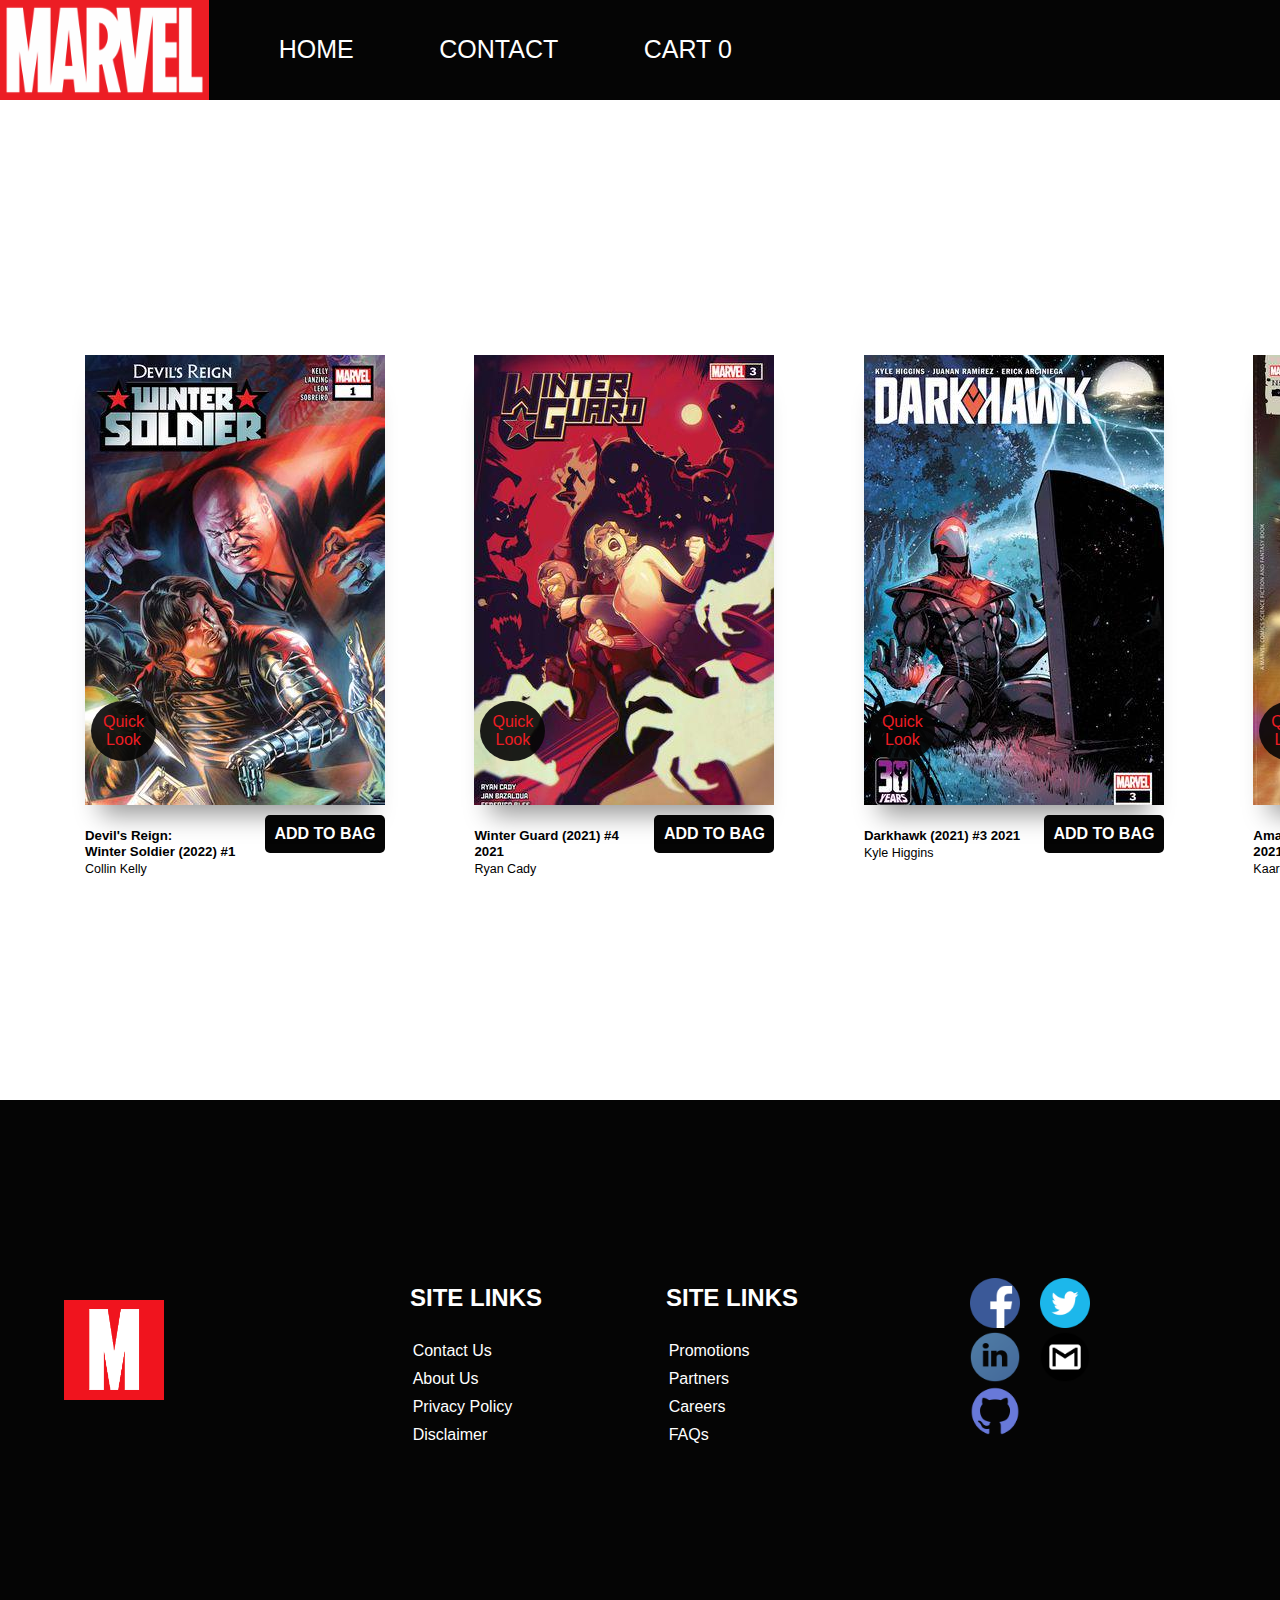
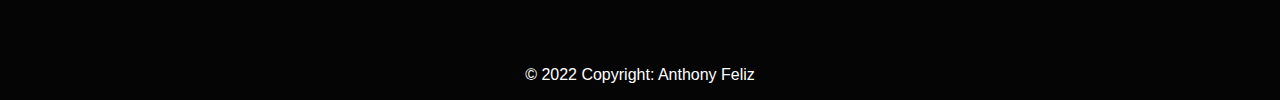
==== index.html @ c4212484 "Add files via upload" ====
<!DOCTYPE html>
<html lang="en">
<head>
    <meta charset="UTF-8">
    <meta http-equiv="X-UA-Compatible" content="IE=edge">
    <meta name="viewport" content="width=device-width, initial-scale=1.0">
    <title>Anthony Feliz - Project 1</title>
    <link href="CSS/style.css" type="text/css" rel="stylesheet" />
</head>
<body>
     <!--THE SCOOP OF MY PROJECT BECAME TOO MUCH SO I TRIMMED IT AND KEPT IT SIMPLE-->
     <!--I HOPE TO TACKLE THIS AGAIN WHEN I HAVE MORE TIME IN THE FUTURE-->




<div class="tint">
    <!-----------------------Header---------------------->
    
    <div class="header">
        <div class="logo"><a href="index.html"><img src="images/mlogo.png"></a></div>
        <div class="topnav">
            <a href="index.html"><span class="yeh">HOME</span></a>
            <a href="contact.html"><span class="yeh">CONTACT</span></a>
            <a href="cart.html"><span class="carts yeh">CART <span>0</span></a>
            <div class="search-container">
              <form action="">
                <input type="text" placeholder="Search.." name="search">
                <button type="submit">GO</button>
              </form>
            </div>
          </div>

    </div>



    <!-------------------End-Of-Header------------------->
   
<!--     
    <div class="ad">
        <div class="mySlides fade">
            <img src="images/s4.jpg" style="width:100%" style="height:1000px">
            <div class="tint" syle="position:absolute"></div>
     
          </div>
        
          <div class="mySlides fade">
            <img src="images/s2.jpg" style="width:100%">
          </div>
        
          <div class="mySlides fade">
            <img src="images/s5.jpg" style="width:100%">
          </div>
 
          <a class="prev" onclick="plusSlides(-1)">&#10094;</a>
          <a class="next" onclick="plusSlides(1)">&#10095;</a>
        </div>
        <br>
        
       
    </div> -->


    <!-----------------------Body------------------------>
    <div class="flex-grid">
            <!-- col comic 1-->
                <div class="col">
                        <!--comic 1-->
                        <div class="row-item-image">
                            <a href="#openModal" class="link">Quick <br> Look</a>
                            <div class="modalWindow" id="openModal">
                                <section class="cont">
                                    <a href="#images/Covers/pua.jpg" class="close">&#10005</a>
                                    <section class="info">
                                        <img src="images/Covers/pua.jpg" alt="Devil's Reign: Winter Soldier (2022) #1" title="Devil's Reign: Winter Soldier (2022) #1">
                                        <div class="p">Devil's Reign: Winter Soldier (2022) #1 <i class="liner">Collin Kelly</i> 
                                            <hr>
                                            A power-mad Mayor Fisk has been gathering information on super heroes. How far will Bucky Barnes go to steal the file on his own shadowy, half-remembered past as the Winter Soldier? And what horrible revelation awaits him if he can get past the Kingpin? Some secrets are meant to stay buried. And some doors are meant to stay closed
                                            <hr>
                                            <span class="price">$5</span>
                                            <a href="#" class="add">ADD TO BAG</a>
                                        </div>
                                        
                                    </section>
                                </section>
                            </div>
                                <img src="images/Covers/pua.jpg" alt="Devil's Reign: Winter Soldier/( 2022) #1" title="Devil's Reign: Winter Soldier (2022) #1" >
    
                                <div class="row-item-text">
                                    <h5>Devil's Reign: <br> Winter Soldier (2022) #1</h5>
                                    <p class="meta">Collin Kelly</p>
                                </div>
                                    <div class="add">ADD TO BAG</div>
                        </div>
                        
                         <!--comic 2-->
                        <div class="row-item-image">
                            <a href="#openModal1" class="link1">Quick <br> Look</a>
                            <div class="modalWindow1" id="openModal1">
                                <section class="cont1">
                                    <a href="#images/Covers/wg.jpg" class="close1">&#10005</a>
                                    <section class="info1">
                                        <img src="images/Covers/wg.jpg" alt="Devil's Reign: Winter Soldier (2022) #1" title="Devil's Reign: Winter Soldier (2022) #1">
                                        <div class="p1">Winter Guard (2021) #4 2021<i class="liner1">Ryan Cady</i> 
                                            <hr>
                                            A SEAT AT THE TABLE! The White Widow and Red Guardian are ready to strike a bargain - but not with the Winter Guard. Red Guardian enlists help from a shocking source…but this is spy business, and "trust" is a mythical thing. Betrayals abound in the darkest corner of Russia as the hunt for project SNOW BLIND heats up!
                                            <hr>
                                            <span class="price1">$5</span>
                                            <a href="#images/Covers/wg.jpg" class="add">ADD TO BAG</a>
                                        </div>
                                        
                                    </section>
                                </section>
                            </div>
                                <img src="images/Covers/wg.jpg" alt="Winter Guard (2021) #3 2021" title="Winter Guard (2021) #3 2021" >
    
                                <div class="row-item-text">
                                    <h5>Winter Guard (2021) #4 <br> 2021</h5>
                                    <p class="meta">Ryan Cady</p>
                                </div>
                                    <div class="add">ADD TO BAG</div>
                        </div>

                         <!--comic 3-->
                        <div class="row-item-image">
                            <a href="#openModal2" class="link2">Quick <br> Look</a>
                            <div class="modalWindow2" id="openModal2">
                                <section class="cont1">
                                    <a href="#images/Covers/dh.jpg" class="close2">&#10005</a>
                                    <section class="info">
                                        <img src="images/Covers/dh.jpg" alt="Darkhawk (2021) #3 2021" title="Darkhawk (2021) #3 2021">
                                        <div class="p2">Darkhawk (2021) #3 2021<i class="liner2">Kyle Higgins</i> 
                                            <hr>
                                            Someone very close to Darkhawk is dead! But who is it? And is it Darkhawk's fault? More importantly, will the new Darkhawk cross the line that no hero should ever cross?
                                            <hr>
                                            <span class="price2">$5</span>
                                            <a href="#" class="add">ADD TO BAG</a>
                                        </div>
                                        
                                    </section>
                                </section>
                            </div>
                                <img src="images/Covers/dh.jpg" alt="Darkhawk (2021) #3 2021" title="Darkhawk (2021) #3 2021" >
    
                                <div class="row-item-text">
                                    <h5>Darkhawk (2021) #3
                                        2021</h5>
                                    <p class="meta">Kyle Higgins</p>
                                </div>
                                    <div class="add">ADD TO BAG</div>
                        </div>


                         <!--comic 4-->
                        <div class="row-item-image">
                            <a href="#openModal3" class="link3">Quick <br> Look</a>
                            <div class="modalWindow3" id="openModal3">
                                <section class="cont">
                                    <a href="#images/Covers/pua.jpg" class="close3">&#10005</a>
                                    <section class="info3">
                                        <img src="images/Covers/af.jpg" alt="Amazing Fantasy (2021) #4 2021" title="Amazing Fantasy (2021) #4 2021">
                                        <div class="p3">Devil's Reign: Winter Soldier (2022) #1 <i class="liner3">Kaare Andrews</i> 
                                            <hr>
                                            THIS. IS. WAR. Teenage Spider-Man, WWII Captain America and spy school Black Widow fight to survive their Amazing Fantasy!
                                            <hr>
                                            <span class="price3">$5</span>
                                            <a href="#" class="add">ADD TO BAG</a>
                                        </div>
                                        
                                    </section>
                                </section>
                            </div>
                                <img src="images/Covers/af.jpg" alt="Amazing Fantasy (2021) #4 2021" title="Amazing Fantasy (2021) #4 2021" >
    
                                <div class="row-item-text">
                                    <h5>Amazing Fantasy (2021) #4 <br>
                                        2021</h5>
                                    <p class="meta">Kaare Andrews</p>
                                </div>
                                    <div class="add">ADD TO BAG</div>
                        </div>
                   
                      
                </div>

    </div>

       
 




    <!-------------------End-Of-Body--------------------->
    <!-----------------------Footer---------------------->
   
    <div class="footer">
        <div class="footLogo"><a href="#"><img src="images/mfoot.png"></a></div>
        <div class="social-link">
            <ul class=”footer-links”>
                <h2>SITE LINKS</h2>
                <li>
                <a>Contact Us</a>
                </li>
                <li>
                <a>About Us</a>
                </li>
                <li>
                <a>Privacy Policy</a>
                </li>
                <li>
                <a>Disclaimer</a>
                </li>
                
            </ul>
        
        </div>
        <div class="social-link2">
            <ul class=”footer-links”>
                <h2>SITE LINKS</h2>
                <li>
                <a>Promotions</a>
                </li>
                <li>
                    <a>Partners</a>
                </li>
                <li>
                <a>Careers</a>
                </li>
                <li>
                <a>FAQs</a>
                </li>
                
            </ul>
        </div>
        <div class="social-icons">
            <ul class="socials">
                <li><a href="#"><img src="images/fb.png"></a></li>
                <li><a href="#"><img src="images/twitter.png"></a></li>
                <li><a href="#"><img src="images/link.png"></a></li>
                <li><a href="#"><img src="images/em.png"></a></li>
                <li><a href="#"><img src="images/github.png"></a></li>
            </ul>
        </div>
        <p class="myName">&copy; 2022 Copyright: Anthony Feliz</p>

    </div>
    
     
      
     <!-- <footer>
        <div class="footer-content">
            <h3>Anthony Feliz</h3>
            <p>The purpose of this website was to try and recreate an online comic website.</p>
            <ul class="socials">
                <li><a href="#"><img src="images/fb.png"></a></li>
                <li><a href="#"><i class="fa fa-twitter"></i></a></li>
                <li><a href="#"><i class="fa fa-google-plus"></i></a></li>
                <li><a href="#"><i class="fa fa-youtube"></i></a></li>
                <li><a href="#"><i class="fa fa-linkedin-square"></i></a></li>
            </ul>
        </div>
        <div class="footer-bottom">
            <p>copyright &copy; <a href="#">Anthony Feliz</a>  </p>
                    <div class="footer-menu">
                      <ul class="f-menu">
                        <li><a href="">Home</a></li>
                        <li><a href="">About</a></li>
                        <li><a href="">Contact</a></li>
                        <li><a href="">Blog</a></li>
                      </ul>
                    </div>
        </div>

    </footer> -->

    <!-------------------End-Of-Footer------------------->
    
  
</div>

    <script src="script.js" type="text/javascript"></script>
</body>
</html>
---- CSS/style.css ----
*{box-sizing: border-box;}

html{
    font-family: "Roboto","Trebuchet MS",Helvetica,Arial,sans-serif;
    font-weight: normal;
    margin:0%;
}
body{
    background-image: url("../images/m3.png");
    background-color: #cccccc;
    margin:0%;
}

.tint{
    background: rgba(0, 0, 0, 0.4); 
    margin:0%;
}

/* Header */
.header{
    background-color: rgb(5,5,5);
    color:white;
    /* border: solid 5px red; */
    width: 100%;
    height: 100px;
    position: absolute;
    top:0;
    text-align: center;
    display:flex;
    position: sticky;
    z-index: 1;
}

@media screen and (max-width: 600px) {
    .topnav a, .topnav input[type=text] {
      float: none;
      display: block;
      text-align: left;
      width: 100%;
      margin: 0;
      padding: 14px;
    }
    .topnav input[type=text] {
      border: 1px solid #ccc;
    }
  }

.logo img{
    width:100%;
    height: 100%;

}



/*
.nav{
  
    width: 100%;
    height: 40%;
    display:flex;
    position: absolute;
    left:50%;
    top:50%;
    justify-content: space-between;
    align-items: center;
}   
.nav ul {
    list-style-type: none;
    margin: 0;
    padding: 0;
    display: flex;
   
}
.nav ul li{
    text-align: center;
    text-decoration: none;
    display: inline-block;
    justify-content: space-between;
}

.nav a{
    background-color: rgb(237, 29, 36);
    text-align: center;
    text-decoration: none;
    color: white;
    margin-left: 50px; 
}
.nav a:hover{
    background-color: rgba(0,0,0,0.4);
    color: rgb(237, 29, 36);
}
*/


.topnav {
    overflow: hidden;
    background-color: rgb(5,5,5);
    width: 100%;
  }
  
  .topnav a {
    float: left;
    display: flex;
    margin-left: 5%;
    color: white;
    text-align: center;
    padding: 35px 16px;
    text-decoration: none;
    font-size: 25px;
    

  }
  
  .yeh:hover{
    animation: popout 1s infinite;
  }

  .topnav a:hover {
    background-color: rgb(237, 29, 36);
    color:  rgb(5,5,5);
    height: 100%;
 
  }
  

  
  .topnav .search-container {
    float: right;
  }
  
  .topnav input[type=text] {
    padding: 6px;
    width: 500px;
    margin-top: 35px;
    font-size: 17px;
    border: none;
  }
  
  .topnav .search-container button {
    float: right;
    padding: 6px 10px;
    margin-top: 35px;
    margin-right: 500px;
    background: gray;
    color: white;
    font-size: 17px;
    border: none;
    cursor: pointer;
  }
  
  .topnav .search-container button:hover {
    background: rgb(237, 29, 36);
    color:  rgb(5,5,5);
  }
  







/* Center */


/* .ad{
    border: solid 5px purple;
    background-color: rgba(0,0,0,0.8);
    width: 100%;
    height: 1000px;
    margin-top: 0%;
    overflow: hidden;
    
}

.mySlides > div > img{
    width: 100%;
    height: 100%;
}




.slideshow-container {
    max-width: 1000px;
    max-height: 1000px;
    position: relative;
    margin: auto;
  }
  

  .mySlides {
    display: none;
  }
  

  .prev, .next {
    cursor: pointer;
    background-color: rgba(0,0,0,0.8);
    position: absolute;
    top: 50%;
    width: auto;
    margin-top: -22px;
    padding: 16px;
    color: rgb(237, 29, 36);
    font-weight: bold;
    font-size: 18px;
    transition: 0.6s ease;
    border-radius: 0 3px 3px 0;
    user-select: none;
  }
  
 
  .next {
    right: 0;
    border-radius: 3px 0 0 3px;
  }
  
  
  .prev:hover, .next:hover {
    background-color: rgb(237, 29, 36);
    color:rgba(0,0,0,0.8);
  }
  
 
  
  
  .fade {
    -webkit-animation-name: fade;
    -webkit-animation-duration: 1.5s;
    animation-name: fade;
    animation-duration: 1.5s;
  }
  
  @-webkit-keyframes fade {
    from {opacity: .4}
    to {opacity: 1}
  }
  
  @keyframes fade {
    from {opacity: .4}
    to {opacity: 1}
  } */




/*---------Comic Section------------*/

.flex-grid {
    width: 1700px;
    height: 1000px;
    background-color: white;
    margin-left: auto;
    margin-right: auto;
    display: flex;
  }
  
.col {
    margin-top: 5%;
    flex-grow: 1;
    height: 100px;
    margin-top: 5%;
    width: 100%;
    height: 800px;
  
    
}

.thanks{
    text-align: center;
    font-size:5em;
    margin-top: 20%;
    color: rgb(237, 29, 36);
}

div{
    margin: 0;
    padding: 0;
    /* display: block; */
}


a {
    text-decoration: none;
    color: #000;
}

.form1{
    border-radius: 5%;
    width: 60%;
    
    margin-top:4%;
    margin-left: auto;
    margin-right: auto;
}



.row-item-image{
    position: relative;
    display: inline-block;
    padding-top: 10%;
    margin-left: 5%;
   
}



.row-item-image  img{
    width: 100%;
    height: auto;
    box-shadow: 0 26px 24px -16px rgba(0,0,0,0.4);

}




.row-item-text:hover{
    color:rgb(237, 29, 36);
}

.row-item-text{
    font: 400 16px/1.2 "Roboto Bold","Trebuchet MS",Helvetica,Arial,sans-serif;
    /* margin: 0.3em 0 0.2em; */
    margin-top: -1%;
    /* transform:scale(0.9); */
    position:absolute;
}

.meta{
    font: normal 12.5px/1.2 "Roboto","Trebuchet MS",Helvetica,Arial,sans-serif;
    letter-spacing: 0;
    margin-top:-20px;
}

@keyframes popout{
    from {
        transform : scale(1);
        opacity   : 1;
    }
    50% {
        transform : scale(0.75);
        opacity   : 0.25;
    }
    to {
        transform : scale(1);
        opacity   : 1;
    }
}


/*---------End of Comic Section------------*/





.add{
    display: block;
    border-radius: 5px;
    /* margin-top: -50px; */
    margin-left: 60%;
    margin-top: 2%;
    margin-bottom: 20%;
    width:40%;
    background-color: rgba(5,5,5,1);
    text-align: center;
    padding: 10px 0px;
    color: white;
    font-weight: bold;
    text-decoration: none;
}

.add:hover{
    background-color:rgb(237, 29, 36);
    color:rgb(5,5,5);
}

.p2 a{
    margin-right: auto;
    margin-left: auto;
}

.p1 a{
    margin-right: auto;
    margin-left: auto;
}

.p3 a{
    margin-right: auto;
    margin-left: auto;
}

.p a{
    margin-right: auto;
    margin-left: auto;
}





/* Bottom */

.footer{
    width:100%;
    height:600px;  
    color:white; 
    position:relative;
   
   
    background-color:rgba(5,5,5,1);;
}
.social-link{

    width:1000px;
    height:auto;
    position: absolute;
    bottom:40%;
    left: 25%;
    float: left;
}

.social-link ul li{
    padding-top: 10px;
}

.social-link2 ul li{
    padding-top: 10px;
}
.social-link2{
    
    width:1000px;
    height:auto;
    position: absolute;
    bottom:40%;
    left: 45%;
    float: left;
}
.footLogo{
    position: absolute;
    bottom:50%;
    left: 5%;
    width: 100px;
    height: 100px;
}

.footLogo img{
    width: 100%;
    height: 100%;
}



.footer ul{
    display: inline-block;
    *display: inline;
    zoom: 1;
    margin-left:5%;
}
.footer ul li{
    position:relative;
    margin-left: auto;
    margin-right: auto;
    left: 0;
    right: 0;
    bottom: 0%;
    list-style-type: none;

    
}
.footer ul li a{
    color: white;
    text-decoration: none;
    padding-left: 2%;

}

.myName{
position: absolute;
margin-left: auto;
margin-right: auto;
left: 0;
right: 0;
bottom: 0%;
text-align: center;

}

.social-icons{
    position: absolute;
    margin-left: auto;
    margin-right: auto;
    bottom:40%;
    left: 70%;
    width: 20%;

}

.social-icons ul li{
    float: left;
    display:flex;
    padding-left: 20px;
    position: relative;
    
}
.social-icons ul li a img{
    width: 50px;
    height: 50px;
}
/* ---------------CART PAGE---------------- */
.products-container{
    max-width: 650px;
    justify-content: space-around;
    margin: 0 auto;
    margin-top: 50px;

}

.products{
    width:100%;
    display:flex;
    flex-wrap:wrap;
}
.products img{
    width:75px;
}
.products-container ion-icon{
    font-size: 25px;
    color:rgb(237, 29, 36);
    margin-left: 10px;
    margin-right: 10px;
    cursor:pointer;
}
.product-header{
    width: 100%;
    max-width: 650px;
    display:flex;
    justify-content: flex-start;
    border-bottom: 4px solid lightgray;
    margin: 0 auto;
}

.products-title{
    width: 45%;

}

.prices{
    width: 15%;
    /* border-bottom: 4px solid lightgray; */
    display: flex;
    align-items: center;
}

.total{
    width: 15%;
    /* border-bottom: 4px solid lightgray; */
    display: flex;
    align-items: center;
}

.quantity{
    width: 30%;
    /* border-bottom: 4px solid lightgray; */
    display: flex;
    align-items: center;
}

.basketTotalContainer{
    display: flex;
    justify-content: flex-end;
    width: 100%;
    padding: 10px 0;
}

.basketTotalTitle{
    width: 30%;
}

.basketTotal{
    width: 10%;
}

/* ---------------MODAL WINDOWS---------------- */


.link{
    background-color: rgba(5,5,5,.9);
    color: rgb(237, 29, 36);
    text-decoration: none;
    padding: 12px;
    margin-bottom:2%;
    position:absolute;
    bottom:20%;
    left:2%;
    text-align: center;
    border-radius: 60%;
}

.link:hover{
    background-color: rgb(237, 29, 36);
    color: rgb(5,5,5);;
    box-shadow: 0px 0px 5px 3px rgb(237, 29, 36);;
}

.modalWindow{
    background-color: rgba(150,150,150,0.6);
    position:fixed;
    z-index: 1;
    top:0px;
    bottom:0px;
    left:0px;
    right:0px;
    opacity: 0;
    pointer-events: none;
}




.modalWindow:target{
    opacity: 1;
    pointer-events: auto;
    transition: ease-in 0.5s;
    z-index: 1;
}

.cont{
    width:950px !important;
    height:800px;
    background:white;
    margin-left:auto;
    margin-right:auto;
    margin-top:100px;
    position: relative;
}

.close{
    background-color: rgb(5,5,5);
    padding: 10px;
    position:absolute;
    top:0px;
    right:0px;
    text-decoration: none;
    color: rgb(237, 29, 36);
    font-weight: 600;
}

.close:hover{
    background-color: rgb(237, 29, 36);
    color: rgb(5,5,5);
}

.info{
    /* border:solid red; */
    width: 100%;
    height: 80%;
    position: absolute;
    top:10%;

}

.info img{
   
    margin-left: 5%;
    /* border: solid yellow;    */
    width: 40%;
    height: 100%;
    object-fit: contain;
    box-shadow: none;
}

.p{
    position: absolute;
    padding:5px;
    width: 50%;
    top:10%;
    right:0px;
    /* border:solid green; */
}

.p i{
    font-size:0.7em;
}

.price{
    font-size: 2em;
}

.p b{
    color:red;
    font-size:1.2em;
}

.p hr{
    margin-top: 60px;
}

.add1{
    display: block;
    border-radius: 5px;
    /* margin-top: -50px; */
    position: absolute;
    left: 30%;
    bottom: 1%;
    margin-left: auto;
    margin-right: auto;
    width:60%;
    background-color: rgba(5,5,5,1);
    text-align: center;
    padding: 10px 0px;
    color: white;
    font-weight: bold;
    text-decoration: none;
    
}

.add1:hover{
    background-color:rgb(237, 29, 36);
    color:rgb(5,5,5);
}

.liner{
    display: block;
    margin-top: 1%;
}


/*------------modal 2---------------*/
.link1{
    background-color: rgba(5,5,5,.9);;
    color: rgb(237, 29, 36);
    text-decoration: none;
    padding: 12px;
    margin-bottom:2%;
    position:absolute;
    bottom:20%;
    left:2%;
    text-align: center;
    border-radius: 60%;
}

.link1:hover{
    background-color: rgb(237, 29, 36);
    color: rgb(5,5,5);;
    box-shadow: 0px 0px 5px 3px rgb(237, 29, 36);;
}

.modalWindow1{
    background-color: rgba(150,150,150,0.6);
    position:fixed;
    z-index: 2000;
    top:0px;
    bottom:0px;
    left:0px;
    right:0px;
    opacity: 0;
    pointer-events: none;
}




.modalWindow1:target{
    opacity: 1;
    pointer-events: auto;
    transition: ease-in 0.5s;
    z-index: 2000;
}

.cont1{
    width:950px !important;
    height:800px;
    background:white;
    margin-left:auto;
    margin-right:auto;
    margin-top:100px;
    position: relative;
}

.close1{
    background-color: rgb(5,5,5);
    padding: 10px;
    position:absolute;
    top:0px;
    right:0px;
    text-decoration: none;
    color: rgb(237, 29, 36);
    font-weight: 600;
}

.close1:hover{
    background-color: rgb(237, 29, 36);
    color: rgb(5,5,5);
}

.info1{
    /* border:solid red; */
    width: 100%;
    height: 80%;
    position: absolute;
    top:10%;

}

.info1 img{
   
    margin-left: 5%;
    /* border: solid yellow;    */
    width: 40%;
    height: 100%;
    object-fit: contain;
    box-shadow: none;
}

.p1{
    position: absolute;
    padding:5px;
    width: 50%;
    top:10%;
    right:0px;
    /* border:solid green; */
}

.p1 i{
    font-size:0.7em;
}

.price1{
    font-size: 2em;
}

.p1 b{
    color:red;
    font-size:1.2em;
}

.p1 hr{
    margin-top: 60px;
}


.liner1{
    display: block;
    margin-top: 1%;
}

/*------------modal 3---------------*/
.link2{
    background-color: rgba(5,5,5,.9);;
    color: rgb(237, 29, 36);
    text-decoration: none;
    padding: 12px;
    margin-bottom:2%;
    position:absolute;
    bottom:20%;
    left:2%;
    text-align: center;
    border-radius: 60%;
}

.link2:hover{
    background-color: rgb(237, 29, 36);
    color: rgb(5,5,5);;
    box-shadow: 0px 0px 5px 3px rgb(237, 29, 36);;
}

.modalWindow2{
    background-color: rgba(150,150,150,0.6);
    position:fixed;
    z-index: 2000;
    top:0px;
    bottom:0px;
    left:0px;
    right:0px;
    opacity: 0;
    pointer-events: none;
}




.modalWindow2:target{
    opacity: 1;
    pointer-events: auto;
    transition: ease-in 0.5s;
    z-index: 2000;
}

.cont2{
    width:950px !important;
    height:800px;
    background:white;
    margin-left:auto;
    margin-right:auto;
    margin-top:100px;
    position: relative;
}

.close2{
    background-color: rgb(5,5,5);
    padding: 10px;
    position:absolute;
    top:0px;
    right:0px;
    text-decoration: none;
    color: rgb(237, 29, 36);
    font-weight: 600;
}

.close2:hover{
    background-color: rgb(237, 29, 36);
    color: rgb(5,5,5);
}

.info2{
    /* border:solid red; */
    width: 100%;
    height: 80%;
    position: absolute;
    top:10%;

}

.info2 img{
   
    margin-left: 5%;
    /* border: solid yellow;    */
    width: 40%;
    height: 100%;
    object-fit: contain;
    box-shadow: none;
}

.p2{
    position: absolute;
    padding:5px;
    width: 50%;
    top:10%;
    right:0px;
    /* border:solid green; */
}

.p2 i{
    font-size:0.7em;
}

.price2{
    font-size: 2em;
}

.p2 b{
    color:red;
    font-size:1.2em;
}

.p2 hr{
    margin-top: 60px;
}


.liner2{
    display: block;
    margin-top: 1%;
}

/*------------modal 4---------------*/
.link3{
    background-color: rgba(5,5,5,.9);;
    color: rgb(237, 29, 36);
    text-decoration: none;
    padding: 12px;
    margin-bottom:2%;
    position:absolute;
    bottom:20%;
    left:2%;
    text-align: center;
    border-radius: 60%;
}

.link3:hover{
    background-color: rgb(237, 29, 36);
    color: rgb(5,5,5);;
    box-shadow: 0px 0px 5px 3px rgb(237, 29, 36);;
}

.modalWindow3{
    background-color: rgba(150,150,150,0.6);
    position:fixed;
    z-index: 2000;
    top:0px;
    bottom:0px;
    left:0px;
    right:0px;
    opacity: 0;
    pointer-events: none;
}




.modalWindow3:target{
    opacity: 1;
    pointer-events: auto;
    transition: ease-in 0.5s;
    z-index: 2000;
}

.cont3{
    width:950px !important;
    height:800px;
    background:white;
    margin-left:auto;
    margin-right:auto;
    margin-top:100px;
    position: relative;
}

.close3{
    background-color: rgb(5,5,5);
    padding: 10px;
    position:absolute;
    top:0px;
    right:0px;
    text-decoration: none;
    color: rgb(237, 29, 36);
    font-weight: 600;
}

.close3:hover{
    background-color: rgb(237, 29, 36);
    color: rgb(5,5,5);
}

.info3{
    /* border:solid red; */
    width: 100%;
    height: 80%;
    position: absolute;
    top:10%;

}

.info3 img{
   
    margin-left: 5%;
    /* border: solid yellow;    */
    width: 40%;
    height: 100%;
    object-fit: contain;
    box-shadow: none;
}

.p3{
    position: absolute;
    padding:5px;
    width: 50%;
    top:10%;
    right:0px;
    /* border:solid green; */
}

.p3 i{
    font-size:0.7em;
}

.price3{
    font-size: 2em;
}

.p3 b{
    color:red;
    font-size:1.2em;
}

.p3 hr{
    margin-top: 60px;
}


.liner3{
    display: block;
    margin-top: 1%;
}


/* -----------END OF MODAL WINDOWS-------------- */

/* ---------------DIFFERENT MEDIA SCREENS-------------- */


 @media only screen and (max-width:800px){

   

    .add{
        display: block;
        border-radius: 5px;
        margin-top: -50px; 
        margin-left: 35%;
        margin-top: 2%;
        margin-bottom: 20%;
        width:30%;
        background-color: rgba(5,5,5,1);
        text-align: center;
        padding: 10px 0px;
        color: white;
        font-weight: bold;
        text-decoration: none;
    }
    
    .add:hover{
        background-color:rgb(237, 29, 36);
        color:rgb(5,5,5);
    }

    .footer{
        width:100%;
        height:20%;   
        position:absolute;
        bottom:0;
        left:0;
        background-color:rgb(5,5,5);

    }
    
}
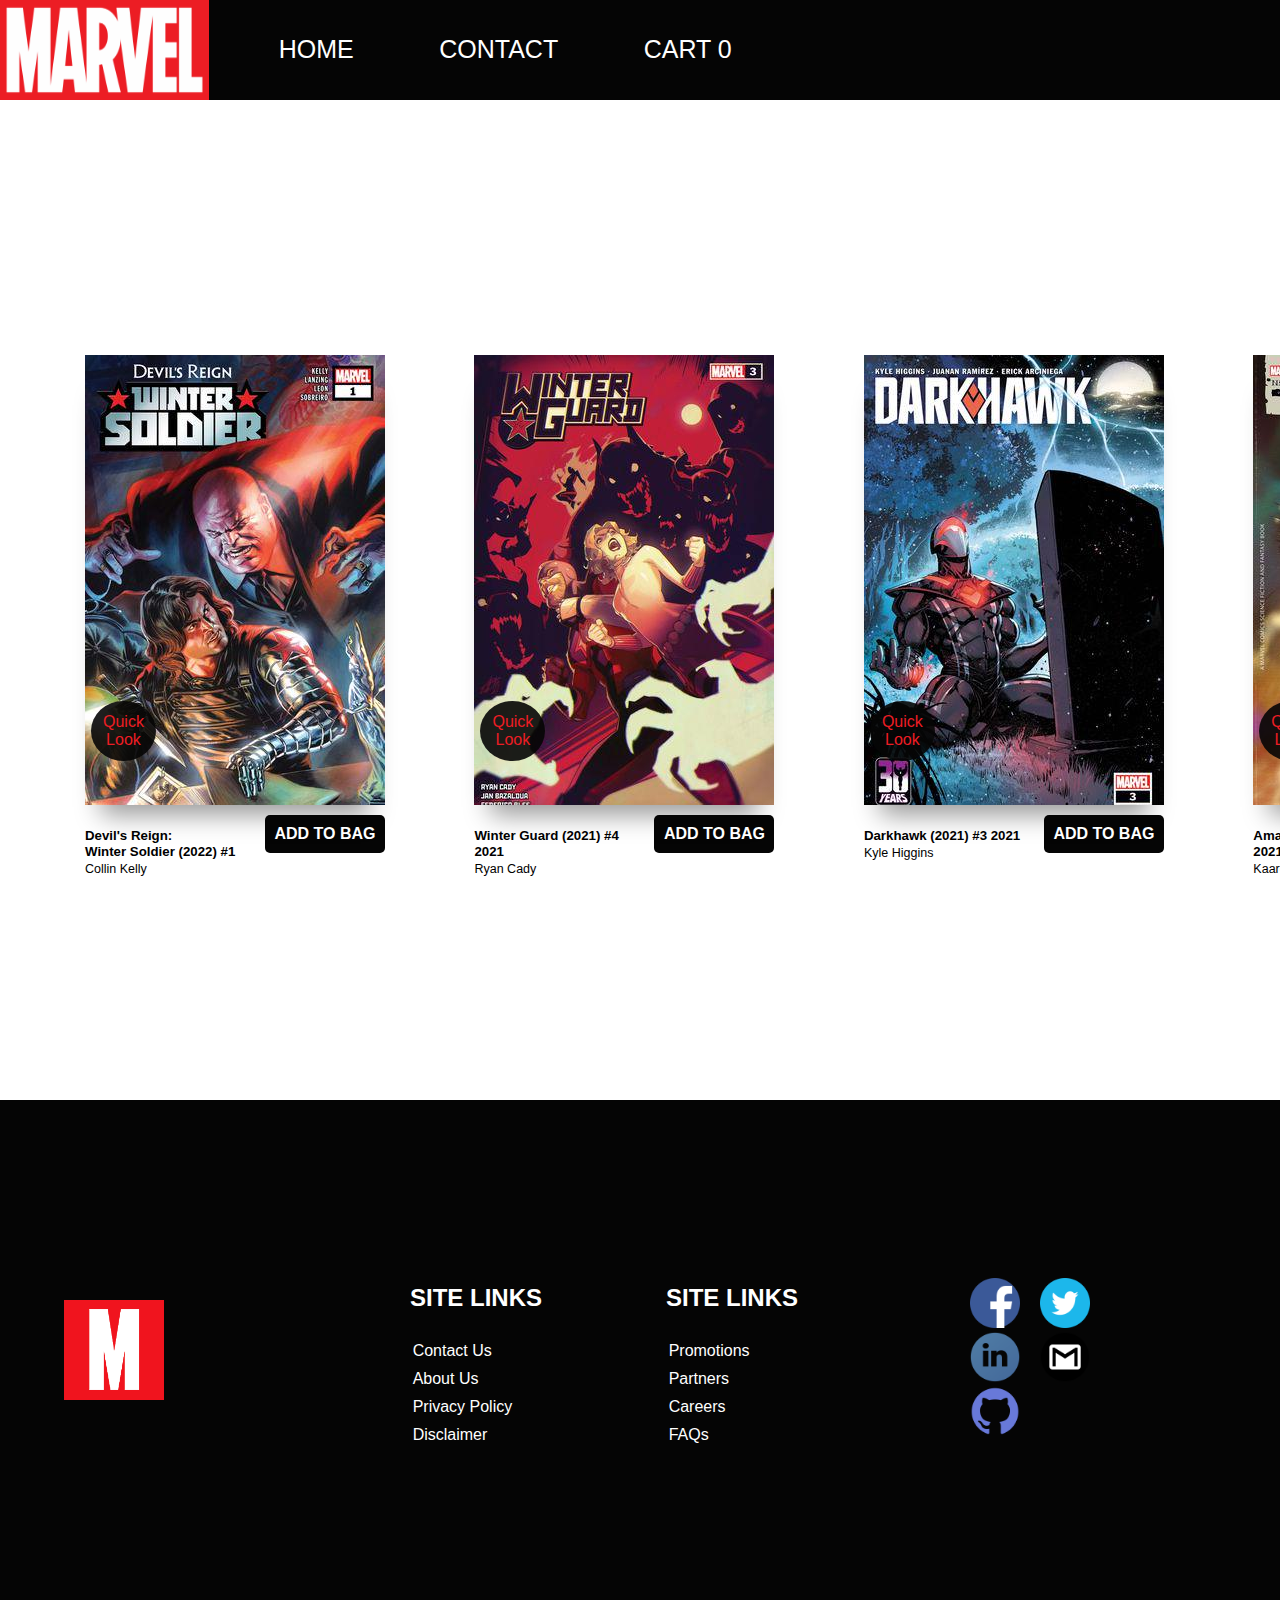
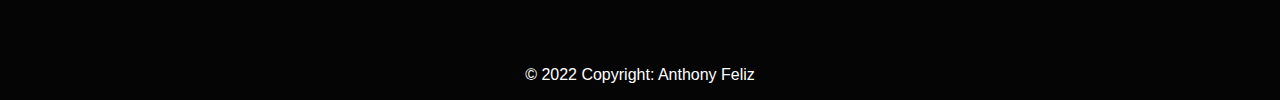
==== commit ce829ff2: "Add files via upload" ====
--- a/index.html
+++ b/index.html
@@ -3,7 +3,7 @@
 <head>
     <meta charset="UTF-8">
     <meta http-equiv="X-UA-Compatible" content="IE=edge">
-    <meta name="viewport" content="width=device-width, initial-scale=1.0">
+    <meta name="viewport" content="width=device-width, initial-scale=0.8">
     <title>Anthony Feliz - Project 1</title>
     <link href="CSS/style.css" type="text/css" rel="stylesheet" />
 </head>
--- a/CSS/style.css
+++ b/CSS/style.css
@@ -45,6 +45,11 @@
     }
   }
 
+
+.logo{
+    width:250px;
+    height: 100%;
+}
 .logo img{
     width:100%;
     height: 100%;
